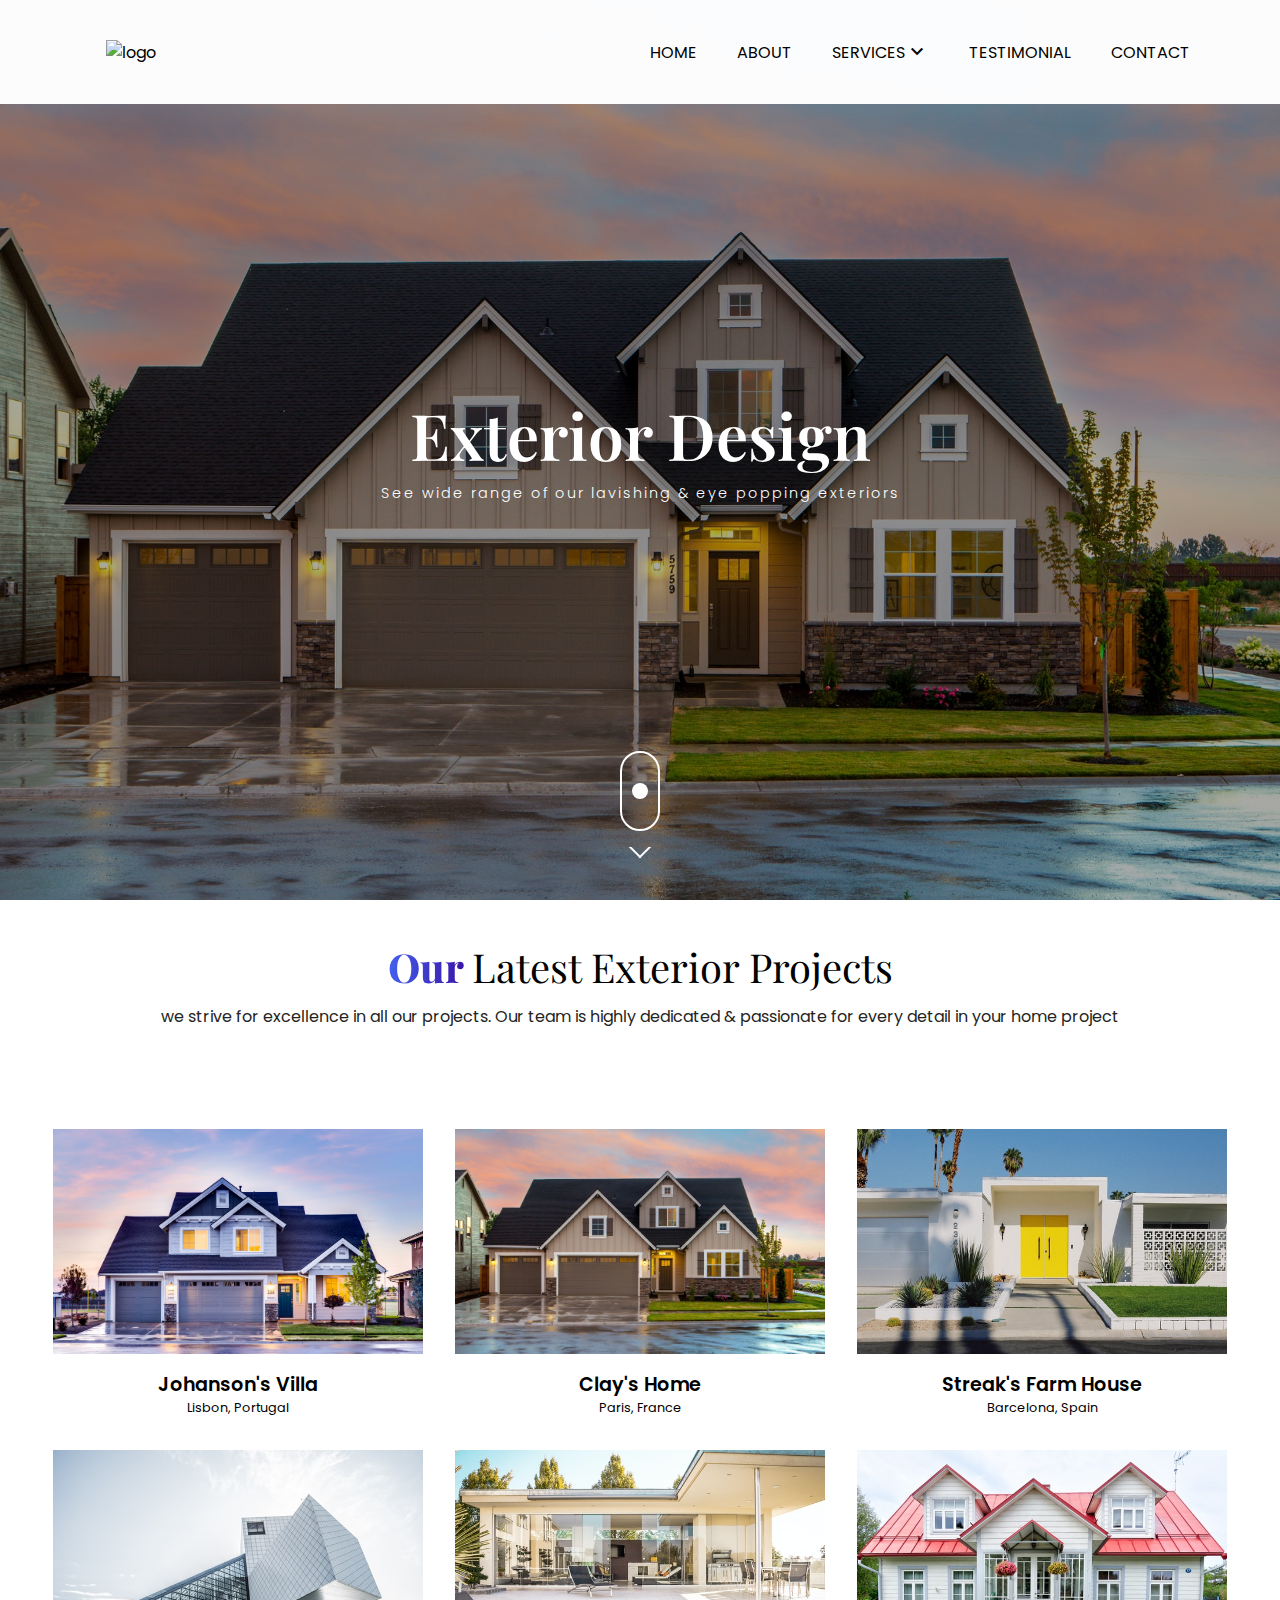
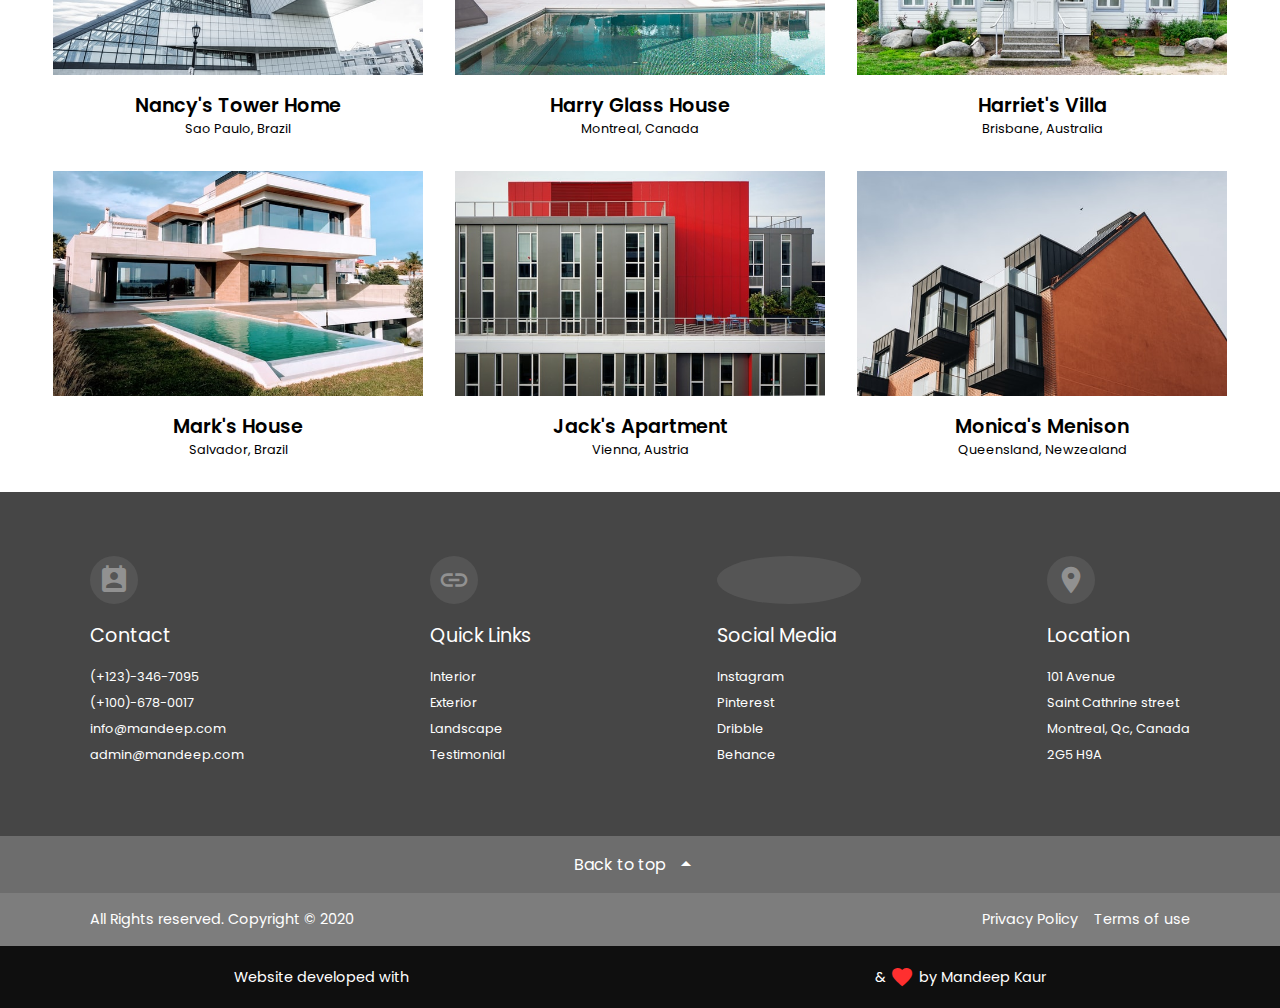
==== exterior.html @ baecad2c "initial commit" ====
<!DOCTYPE html>
<html>

<head>
    <title>Exterior - Harpreet's Arch. Studio</title>
    <meta charset="UTF-8">
    <meta name="viewport" content="width=device-width, initial-scale=1.0">
    <meta name="description"
        content="Architects in montreal, best interrior designer, landscappers in montreal, Harpreet's Architecture studio">
    <meta name="keywords"
        content="architecture, interrior, exterrior, elevation, landscsaping, montreal, Harpreet, studio, house, real estate">
    <meta name="author" content="Mandeep Kaur">
    <link rel="stylesheet" href="css/exterior.css">
    <link rel="shortcut icon" type="jpg/png" href="images/favicon.png">
    <link
        href="https://fonts.googleapis.com/css2?family=Montserrat:wght@900&family=Neuton:wght@800&family=Playfair+Display:wght@400;600;900&family=Poppins:wght@300;400;600;800;900&family=Spectral+SC:wght@400;600;800&family=Dr+Sugiyama&display=swap"
        rel="stylesheet">
    <link href="https://fonts.googleapis.com/icon?family=Material+Icons" rel="stylesheet">

</head>

<body>

    <!-- section 1 with 100vh with a navigation bar & landing page video -->

    <head>
        <nav>
            <div class="logo">
                <img src="images/logo6.png" alt="logo">
            </div>

            <ul>
                <li><a href="index.html">Home</a></li>
                <li><a href="#">About</a></li>
                <li class="dropdown"><a href="#" class="dropanchor">Services <span class="material-icons arrow">
                            keyboard_arrow_down </span> </a>
                    <!--dropdown list starts from here-->
                    <div class="dropbox">
                        <ul>
                            <li><a href="interior.html">Interior</a></li>
                            <li><a href="exterior.html">Exterior</a></li>
                            <li><a href="landscape.html">Landscaping</a></li>
                        </ul>
                    </div>
                    <!-- dropdown list till here -->
                </li>
                <li><a href="#">Testimonial</a></li>
                <li><a href="#">Contact</a></li>
            </ul>

        </nav>

        <div class="banner">
            <div class="bannertext">
                <h1> <span> Exterior </span> Design</h1>
                <p>See wide range of our lavishing & eye popping exteriors </p>
            </div>

            <div class="bannerimage">
                <img src="images/exteriorBG2.jpg" alt="exterior Cover">
            </div>
        </div>

        <div class="scroll-button">
            <div class="scroll-box"> <span> </span> </div>
            <div class="scroll-arrow"> <span> </span> </div>
        </div>
    </head>


    <!-- heading for interior gallery  -->

    <div class="section-heading">
        <h2> <span> Our </span> Latest Exterior Projects</h2>
        <p>we strive for excellence in all our projects. Our team is highly dedicated & passionate for every detail in
            your home project </p>
    </div>

    <!-- gallery for interior section -->

    <div class="gallery-container">

        <div class="box">
            <div class="image-box"> <img src="images/exteriorBG.jpg" alt=""> </div>
            <div class="text-box">
                <h3> Johanson's Villa </h3>
                <p>Lisbon, Portugal</p>
            </div>
        </div>

        <div class="box">
            <div class="image-box"> <img src="images/exteriorBG2.jpg" alt=""> </div>
            <div class="text-box">
                <h3> Clay's Home </h3>
                <p>Paris, France</p>
            </div>
        </div>

        <div class="box">
            <div class="image-box"> <img src="images/e (8).jpg" alt=""> </div>
            <div class="text-box">
                <h3>Streak's Farm House </h3>
                <p>Barcelona, Spain </p>
            </div>
        </div>

        <div class="box">
            <div class="image-box"> <img src="images/e (2).jpg" alt=""> </div>
            <div class="text-box">
                <h3> Nancy's Tower Home</h3>
                <p>Sao Paulo, Brazil</p>
            </div>
        </div>

        <div class="box">
            <div class="image-box"> <img src="images/e (3).jpg" alt=""> </div>
            <div class="text-box">
                <h3> Harry Glass House </h3>
                <p>Montreal, Canada</p>
            </div>
        </div>

        <div class="box">
            <div class="image-box"> <img src="images/e (4).jpg" alt=""> </div>
            <div class="text-box">
                <h3> Harriet's Villa </h3>
                <p>Brisbane, Australia</p>
            </div>
        </div>

        <div class="box">
            <div class="image-box"> <img src="images/e (5).jpg" alt=""> </div>
            <div class="text-box">
                <h3> Mark's House </h3>
                <p>Salvador, Brazil</p>
            </div>
        </div>

        <div class="box">
            <div class="image-box"> <img src="images/e (6).jpg" alt=""> </div>
            <div class="text-box">
                <h3> Jack's Apartment </h3>
                <p>Vienna, Austria</p>
            </div>
        </div>

        <div class="box">
            <div class="image-box"> <img src="images/e (7).jpg" alt=""> </div>
            <div class="text-box">
                <h3> Monica's Menison </h3>
                <p>Queensland, Newzealand</p>
            </div>
        </div>

    </div>

    <!-- footer section  -->

    <footer>

        <div class="links">
            <ul>
                <span class="material-icons"> perm_contact_calendar </span>
                <li>Contact</li>
                <li>(+123)-346-7095</li>
                <li>(+100)-678-0017</li>
                <li>info@mandeep.com</li>
                <li>admin@mandeep.com</li>
            </ul>

            <ul>
                <span class="material-icons"> link </span>
                <li>Quick Links</li>
                <li><a href="">Interior</a></li>
                <li><a href="">Exterior</a></li>
                <li><a href="">Landscape</a></li>
                <li><a href="">Testimonial</a></li>
            </ul>

            <ul>
                <span class="material-icons"> deck </span>
                <li>Social Media</li>
                <li><a href="">Instagram</a></li>
                <li><a href="">Pinterest</a></li>
                <li><a href="">Dribble</a></li>
                <li><a href="">Behance</a></li>
            </ul>

            <ul>
                <span class="material-icons"> location_on</span>
                <li>Location</li>
                <li>101 Avenue</li>
                <li>Saint Cathrine street</li>
                <li>Montreal, Qc, Canada</li>
                <li>2G5 H9A</li>
            </ul>
        </div>

        <div class="back-to-top">
            <p> Back to top <span class="material-icons"> arrow_drop_up </span> </p>
        </div>

        <div class="copyright">
            <p>All Rights reserved. Copyright &#169; 2020</p>
            <ul>
                <li>Privacy Policy</li>
                <li>Terms of use</li>
            </ul>
        </div>

        <div class="developer">
            <p>Website developed with <span class="material-icons cup"> emoji_food_beverage</span> & <span
                    class="material-icons heart"> favorite </span> by Mandeep Kaur </p>
        </div>
    </footer>

</body>

</html>

<!-- end of html  -->
---- css/exterior.css ----
* {
    margin: 0;
    padding: 0;
    box-sizing: border-box;
}

body {
    font-size: 16px;
}

/* section 1 with 100vh with a navigation bar & landing page image  */

head {
    width: 100%;
    height: 100vh;
    position: relative;
}

nav {
    width: 100%;
    height: 6.5rem;
    display: flex;
    justify-content: space-between;
    background-color: rgba(255, 255, 255, 0.98);
    font-family: 'Poppins', sans-serif;
    align-items: center;
    box-shadow: rgba(149, 157, 165, 0.2) 0px 8px 24px;
    position: absolute;
    top: 0;
    z-index: 11;
    padding: 0 7%;
}

/* logo */

nav .logo {
    display: flex;
    width: 300px;
    padding: 1rem;
}

.logo img {
    width: 100%;
    height: auto;
}

/* navigation list */

nav ul {
    display: flex;
}

nav ul li {
    list-style: none;
    margin-left: 2.5rem;
}

nav ul li a {
    text-decoration: none;
    color: black;
    font-size: 1rem;
    font-weight: 400;
    text-transform: uppercase;

}

/* positioning the arrow with text */

nav ul .dropdown a {
    display: flex;
    font-size: 1rem;
}

nav ul .dropdown .arrow {
    transition: transform .5s;
}

/* animation for arrow & dropdown */

nav ul .dropdown:hover .dropbox {
    opacity: 1;
    transform: rotateY(0deg);
}

nav ul .dropdown:hover .arrow {
    transform: rotate(180deg);
}


.dropbox {
    position: absolute;
    opacity: 0;
    transform: rotateY(90deg);
    transition: opacity, transform .5s;
}

.dropbox>ul {
    display: flex;
    flex-direction: column;
    background-color: rgba(0, 0, 0, 1);
    margin-top: 2.2rem;
}

/* gradient  border under dropdown list  */

.dropbox ul:after {
    content: "";
    width: 100%;
    height: .7rem;
    position: absolute;
    bottom: -.7rem;
    background-image: linear-gradient(to right, #4361ee, #3a0ca3);
}

.dropbox ul li {
    margin: 0;
    padding: 1rem 1.5rem;
    border-top: 1px solid #444444;
    transition: background-color .5s;
}

.dropbox ul li:hover {
    background-color: #303030;
}

.dropbox li a {
    color: white;
}

/* width & height of landing page  */

.banner {
    width: 100%;
    height: 100vh;
}

.banner .bannertext {
    position: absolute;
    width: 100%;
    height: 100%;
    display: flex;
    flex-direction: column;
    justify-content: center;
    align-items: center;
    z-index: 10;
    background-color: #00000057;
}

.banner .bannertext h1 {
    color: white;
    font-size: 4rem;
    font-weight: 600;
    font-family: 'Playfair Display', serif;
}

.banner .bannertext p {
    color: white;
    font-family: 'poppins', sans-serif;
    font-weight: 300;
    font-size: .9rem;
    line-height: 2rem;
    letter-spacing: 2px;
}

.banner .bannerimage {
    width: 100%;
    height: 100vh;
}

.banner .bannerimage img {
    width: 100%;
    height: 100vh;
    object-fit: cover;
    object-position: center;
}

/* animated button at landing pages's bottom */

.scroll-button {
    position: absolute;
    bottom: 5%;
    z-index: 12;
    left: 50%;
    transform: translateX(-50%);
    display: flex;
    flex-direction: column;
    align-items: center;
    cursor: pointer;

}

.scroll-box {
    width: 2.5rem;
    height: 5rem;
    border: 2px solid white;
    border-radius: 2rem;
    margin-bottom: .5rem;
    display: flex;
}

.scroll-box span {
    width: 1rem;
    height: 1rem;
    display: block;
    background-color: white;
    border-radius: 50%;
    margin: auto;
    animation: move-ball 1.5s linear infinite;
}

@keyframes move-ball {
    0% {
        opacity: 0;
        transform: translateY(-1rem);
    }

    100% {
        opacity: 1;
        transform: translateY(1rem);
    }
}

.scroll-arrow span {
    display: block;
    width: 1rem;
    height: 1rem;
    border-right: 2px solid white;
    border: 2px solid transparent;
    border-right-color: white;
    border-bottom-color: white;
    transform: rotate(45deg);
    animation: move-arrow .5s alternate infinite;
}

@keyframes move-arrow {
    0% {
        opacity: 0;
    }

    25% {
        opacity: .25;
    }

    50% {
        opacity: .50;
    }

    75% {
        opacity: .75;
    }

    100% {
        opacity: 1;
    }
}


/* section heading  */


.section-heading {
    text-align: center;
    padding: 2.5rem 5rem;
    font-family: 'poppins', sans-serif;
}

.section-heading h2 {
    font-family: 'Playfair Display', serif;
    font-size: 2.5rem;
    font-weight: 400;
    color: black;
}

.section-heading h2 span {
    font-weight: 800;
    background-image: linear-gradient(to right, #4361ee, #3a0ca3);
    background-clip: text;
    -webkit-background-clip: text;
    -webkit-text-fill-color: transparent;
}

.section-heading p {
    font-size: 1rem;
    color: #232323;
    line-height: 3rem;
}


/* gallery for interiors  */

.gallery-container {
    width: 100%;
    display : flex;
    flex-wrap: wrap;
    justify-content:center;
}

.gallery-container .box {
    position: relative;
    width: 370px;
    font-family: "poppins",sans-serif;
    margin: 3rem 1rem;
}

.gallery-container .box .image-box {
    width: 370px;
    height: 225px;
    cursor: pointer;
}

.gallery-container .box .image-box:hover img {
    object-position: top;
}



.gallery-container .box .image-box img {
    width: 100%;
    height: 100%;
    object-fit: cover;
    object-position: bottom;
    transition: object-position 1s;
}

.gallery-container .box .text-box {
    text-align: center;
    position: absolute;
    display: flex;
    flex-direction: column;
    align-items: center;
    width : 100%;
    height : auto;

}

.gallery-container .box .text-box h3 {
 font-size: 1.2rem;
 font-weight: 600;
 margin-top: 1rem ;
}

.gallery-container .box .text-box p {
    font-size: .8rem;
}




/* footer section  */

footer {
    margin-top: 3rem;
    font-family: 'poppins', san-serif;
    background-image: url(../images/footerBG.jpg);
    background-position: center;
    background-size: cover;
    background-attachment: fixed;
}

footer li {
    list-style-type: none;
}

/* links second part of footer  */

.links {
    display: flex;
    padding: 4rem 7%;
    background-color: #1a1a1ace;
    color: white;
    font-size: .8rem;
    justify-content: space-between;
}

.links ul span {
    font-size: 2rem;
    background-color: #555555;
    padding: .5rem;
    border-radius: 50%;
    color: #919191;
    transition: color, transform .5s;
}


.links ul li:nth-child(2) {
    font-size: 1.2rem;
    line-height: 3rem;
}

.links ul li a {
    color: white;
    text-decoration: none;
    font-size: .8rem;
    transition: color .5s;
}

.links ul li {
    margin: .5rem 0;
}

/* hovers on links  */



.links ul:hover span {
    color: white;
}

.links ul li a:hover {
    color: #4361ee;
}

.links ul:hover span {
    transform: scale(1.3);
}

/* back to top button  */

.back-to-top {
    background-color: #333333B6;
    display: flex;
    justify-content: center;
    color: white;
    padding: 1rem;
}

.back-to-top p {
    display: flex;
    cursor: pointer;
    font-size: 1rem;
}

.back-to-top p span {
    padding: 0 .5rem;
}

/* copyright section of footer  */

.copyright {
    display: flex;
    justify-content: space-between;
    padding: 1rem 7%;
    background-color: #1a1a1a91;
    color: white;
    font-size: .9rem;
    /* background-color: #696969; */

}

.copyright ul {
    display: flex;
}

.copyright ul li {
    padding-left: 1rem;
}

/* developer's detail  */
.developer {
    background-color: rgb(15, 15, 15);
}

.developer p {
    display: flex;
    align-items: center;
    justify-content: center;
    color: rgb(255, 255, 255);
    padding: 1.2rem;
    font-size: .9rem;
}

.developer p span {
    padding: 0 .3rem;
}

.developer p .cup {
    color: rgb(255, 68, 68);
}

.developer p .heart {
    color: rgb(255, 47, 47);
}




















/* style for the scrollbar  */
/* width */
::-webkit-scrollbar {
    width: .8rem;
}

/* Track */
::-webkit-scrollbar-track {
    background: #e9e9e9;
}

/* Handle */
::-webkit-scrollbar-thumb {
    /* background: #888; */
    background-image: linear-gradient(to bottom, #4361ee, #3a0ca3);

}

/* Handle on hover */
::-webkit-scrollbar-thumb:hover {
    background: #555;
}

/* end of css  */
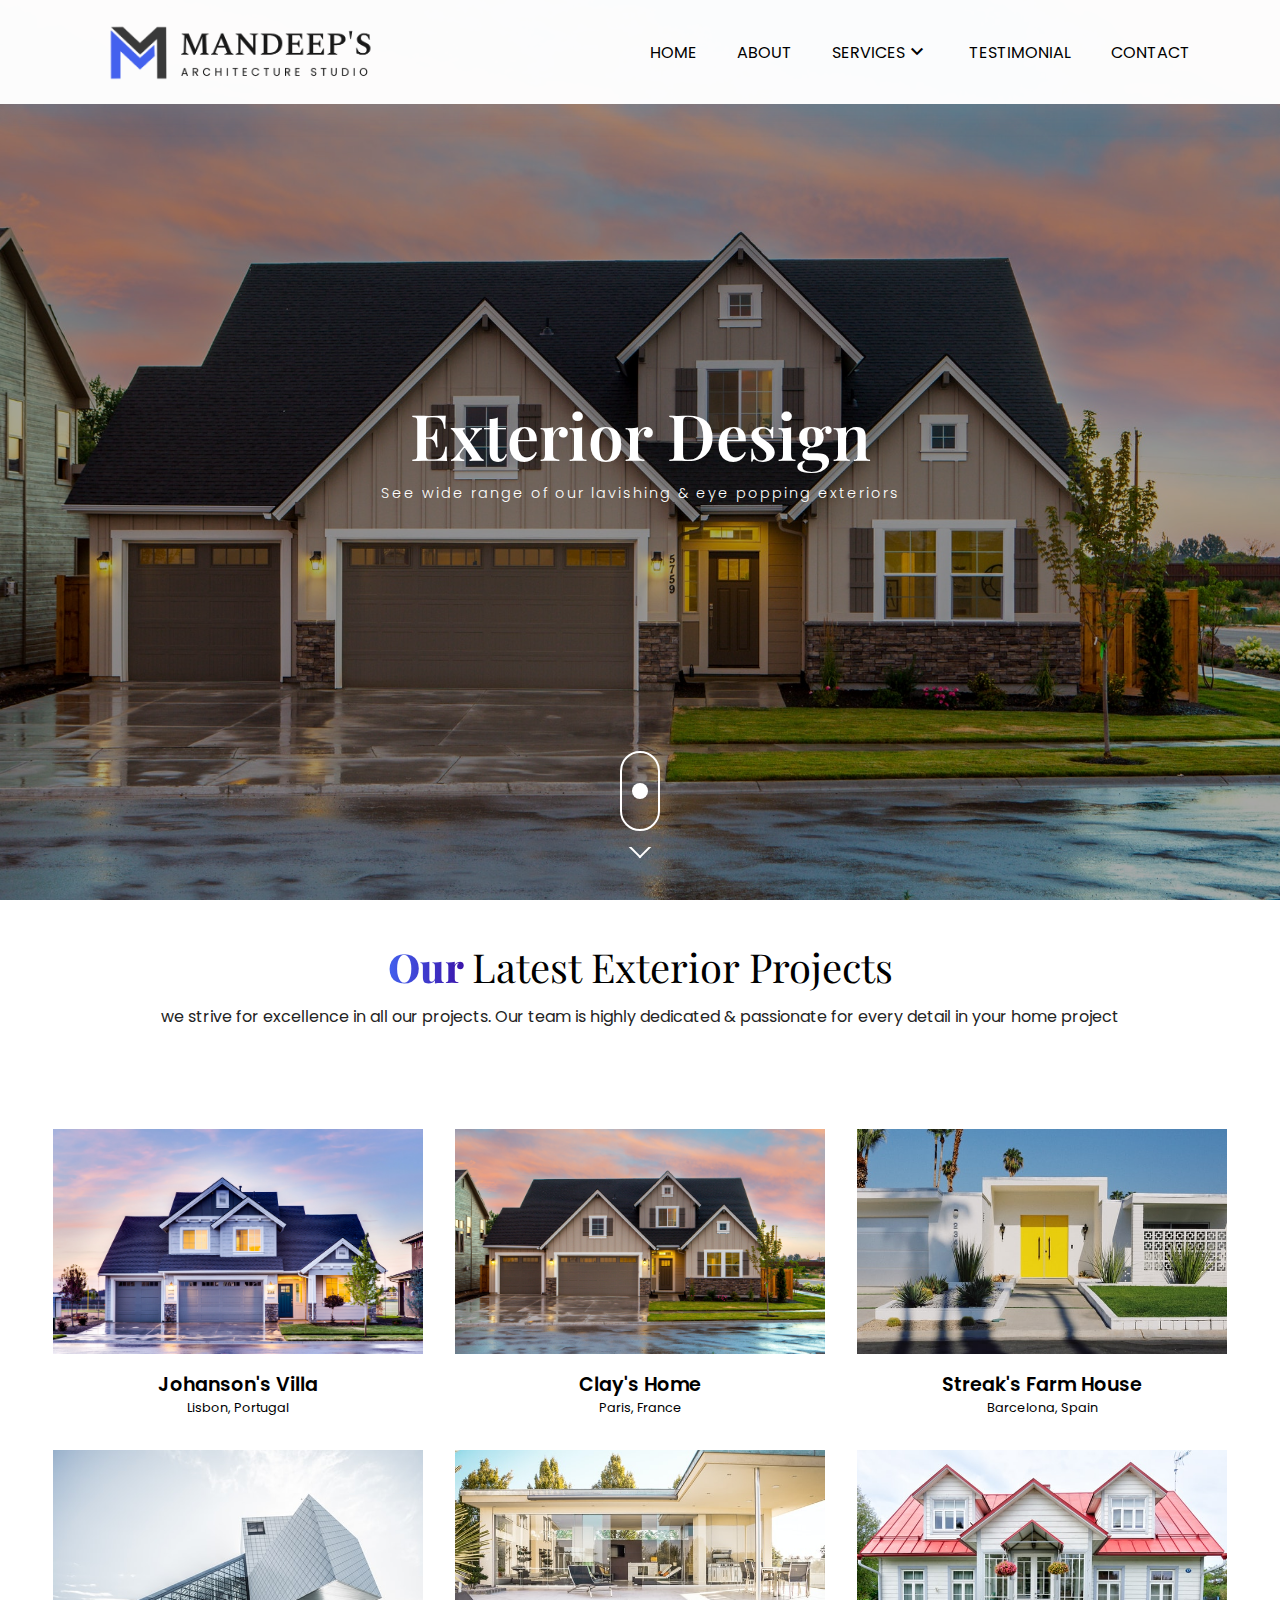
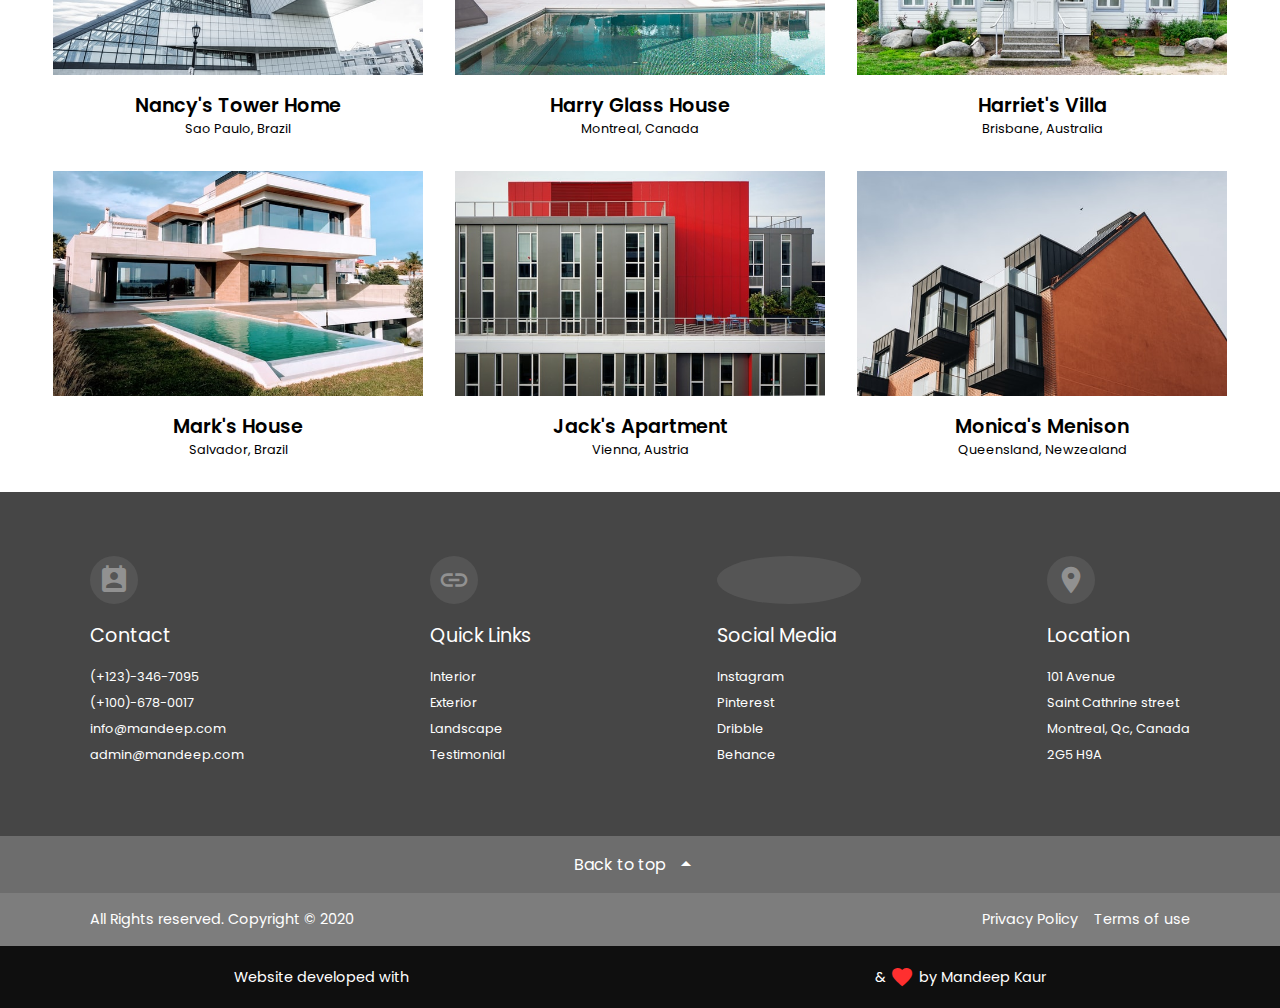
==== commit ab3015c6: "Update exterior.html" ====
--- a/exterior.html
+++ b/exterior.html
@@ -2,7 +2,7 @@
 <html>
 
 <head>
-    <title>Exterior - Harpreet's Arch. Studio</title>
+    <title>Exterior - Mandeep's Arch. Studio</title>
     <meta charset="UTF-8">
     <meta name="viewport" content="width=device-width, initial-scale=1.0">
     <meta name="description"
@@ -26,7 +26,7 @@
     <head>
         <nav>
             <div class="logo">
-                <img src="images/logo6.png" alt="logo">
+                <img src="images/logofinal.png" alt="logo">
             </div>
 
             <ul>
@@ -218,4 +218,4 @@
 
 </html>
 
-<!-- end of html  -->+<!-- end of html  -->
